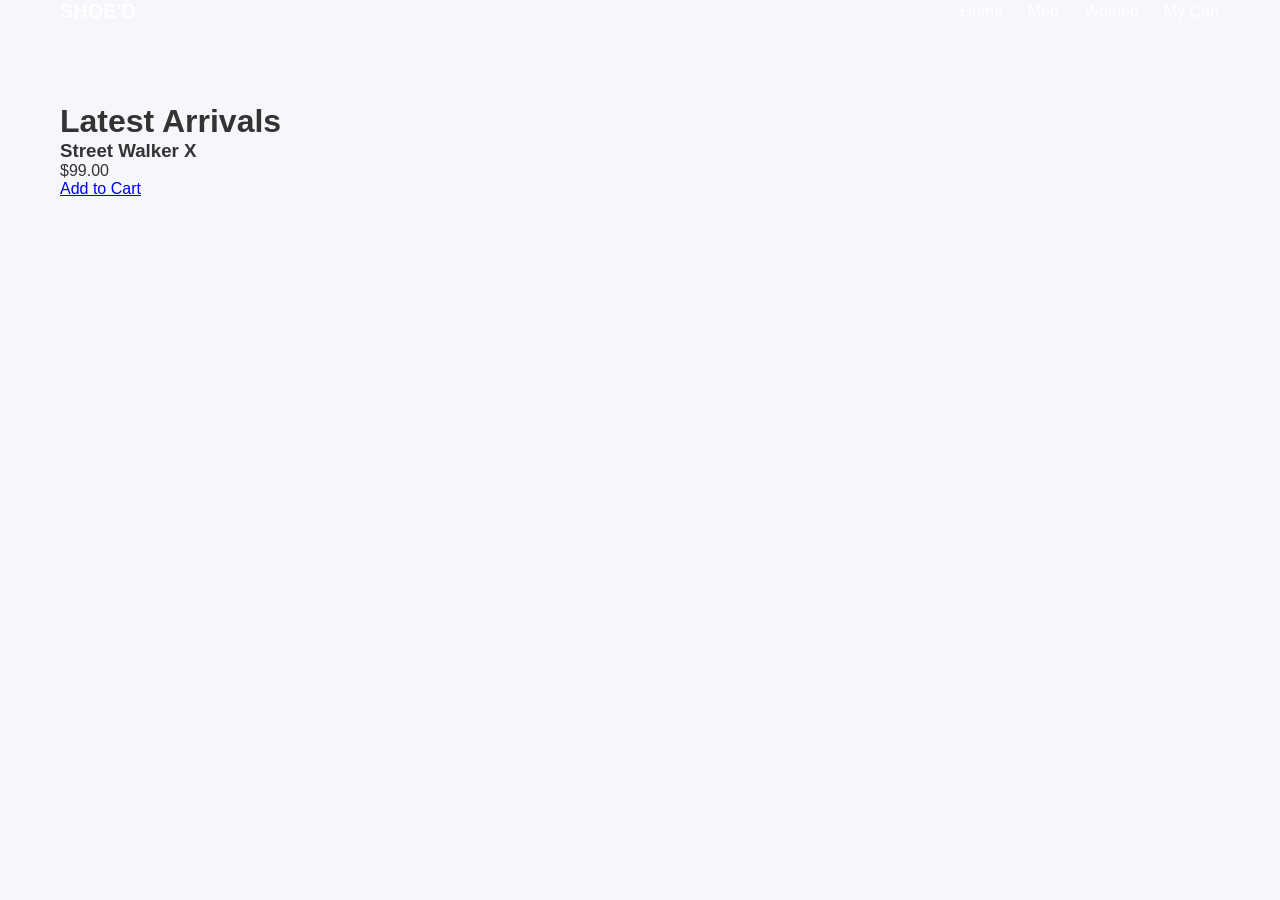
==== index.html @ 393f8098 "Update index.html" ====
<!DOCTYPE html>
<html lang="en">
<head>
    <link rel="stylesheet" href="style.css">
    <title>ShoeStore | Home</title>
</head>
<body>
    <nav>
        <div class="logo">SHOE'D</div>
        <ul class="nav-links">
            <li><a href="index.html">Home</a></li>
            <li><a href="men.html">Men</a></li>
            <li><a href="women.html">Women</a></li>
            <li><a href="cart.html">My Cart</a></li>
        </ul>
    </nav>
    <div class="container">
        <h1>Latest Arrivals</h1>
        <div class="product-grid">
            <div class="card">
                <h3>Street Walker X</h3>
                <p>$99.00</p>
                <a href="cart.html" class="btn">Add to Cart</a>
            </div>
            </div>
    </div>
</body>
</html>
---- style.css ----
/* RESET */
* {
    margin: 0;
    padding: 0;
    box-sizing: border-box;
}

body {
    font-family: 'Segoe UI', sans-serif;
    background: #f5f7fb;
    color: #333;
}

/* HEADER */
header {
    background: linear-gradient(135deg, #1e3c72, #2a5298);
    padding: 15px 0;
    position: fixed;
    width: 100%;
    top: 0;
    z-index: 1000;
}

nav {
    display: flex;
    justify-content: space-between;
    align-items: center;
    max-width: 1200px;
    margin: auto;
    padding: 0 20px;
}

.logo {
    color: white;
    font-size: 20px;
    font-weight: bold;
}

.nav-links {
    display: flex;
    gap: 25px;
    list-style: none;
}

.nav-links a {
    color: white;
    text-decoration: none;
    transition: 0.3s;
}

.nav-links a:hover {
    color: #ffd700;
}

/* BUTTON */
.cta-button {
    background: #ffd700;
    color: #1e3c72;
    padding: 10px 20px;
    border-radius: 25px;
    text-decoration: none;
    font-weight: bold;
    transition: 0.3s;
}

.cta-button:hover {
    transform: scale(1.05);
}

/* HERO */
.hero {
    height: 100vh;
    display: flex;
    align-items: center;
    justify-content: center;
    text-align: center;
    background: linear-gradient(rgba(30,60,114,0.9), rgba(42,82,152,0.9)),
                url('https://images.unsplash.com/photo-1521790360280-cc88d0c7a6c0');
    background-size: cover;
    background-position: center;
    color: white;
    padding-top: 80px;
}

.hero h1 {
    font-size: 45px;
    margin-bottom: 15px;
}

.hero p {
    font-size: 18px;
    margin-bottom: 25px;
}

/* SECTION */
.container {
    max-width: 1200px;
    margin: auto;
    padding: 80px 20px;
}

h2 {
    text-align: center;
    margin-bottom: 40px;
    color: #1e3c72;
}

/* SERVICES */
.services-grid {
    display: grid;
    grid-template-columns: repeat(auto-fit, minmax(280px, 1fr));
    gap: 25px;
}

.service-card {
    background: white;
    padding: 25px;
    border-radius: 15px;
    text-align: center;
    box-shadow: 0 10px 25px rgba(0,0,0,0.08);
    transition: 0.3s;
    text-decoration: none;
    color: inherit;
    display: block;
    border-top: 4px solid #ffd700;
}

.service-card:hover {
    transform: translateY(-8px);
    box-shadow: 0 20px 35px rgba(0,0,0,0.15);
}

.service-icon {
    font-size: 35px;
    color: #2a5298;
    margin-bottom: 10px;
}

/* ABOUT */
.about-content {
    display: grid;
    grid-template-columns: 1fr 1fr;
    gap: 40px;
    align-items: center;
}

.about-content img {
    width: 100%;
    border-radius: 15px;
}

/* FORM */
.contact-form {
    max-width: 600px;
    margin: auto;
}

.form-group {
    margin-bottom: 15px;
}

input, textarea, select {
    width: 100%;
    padding: 12px;
    border-radius: 8px;
    border: 1px solid #ccc;
}

input:focus, textarea:focus {
    outline: none;
    border-color: #2a5298;
}

.submit-btn {
    width: 100%;
    padding: 12px;
    background: #2a5298;
    color: white;
    border: none;
    border-radius: 25px;
    cursor: pointer;
}

.submit-btn:hover {
    background: #1e3c72;
}

/* FOOTER */
footer {
    background: #111;
    color: white;
    text-align: center;
    padding: 20px;
}

.social-links a {
    margin: 0 10px;
    color: white;
    font-size: 18px;
}

.social-links a:hover {
    color: #ffd700;
}

/* RESPONSIVE */
@media(max-width:768px){
    .nav-links {
        display: none;
    }

    .hero h1 {
        font-size: 30px;
    }

    .about-content {
        grid-template-columns: 1fr;
    }
}
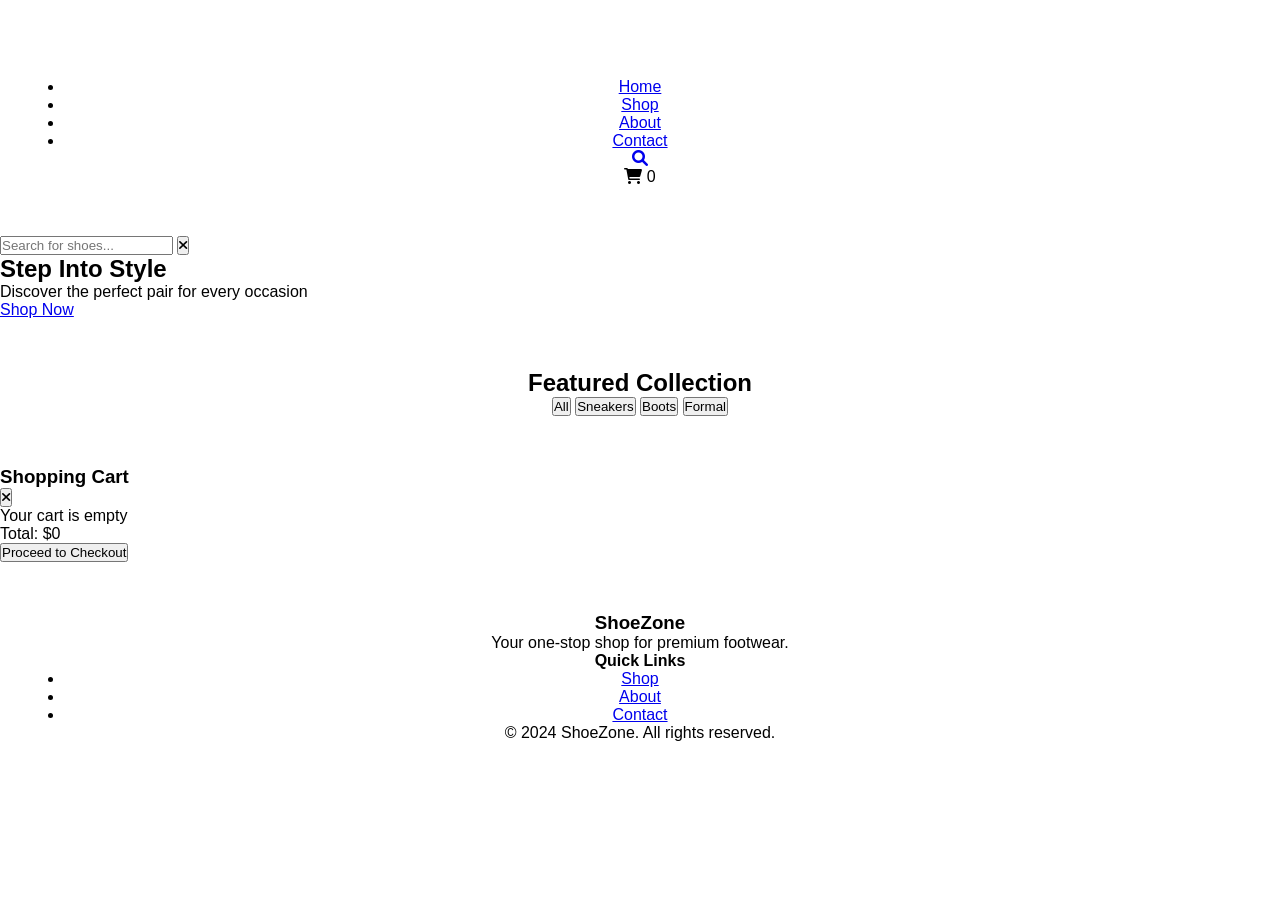
==== commit 40343ca2: "Update index.html" ====
--- a/index.html
+++ b/index.html
@@ -1,28 +1,118 @@
 <!DOCTYPE html>
 <html lang="en">
 <head>
+    <meta charset="UTF-8">
+    <meta name="viewport" content="width=device-width, initial-scale=1.0">
+    <title>ShoeZone - Premium Footwear Collection</title>
     <link rel="stylesheet" href="style.css">
-    <title>ShoeStore | Home</title>
+    <link href="https://cdnjs.cloudflare.com/ajax/libs/font-awesome/6.0.0/css/all.min.css" rel="stylesheet">
 </head>
 <body>
-    <nav>
-        <div class="logo">SHOE'D</div>
-        <ul class="nav-links">
-            <li><a href="index.html">Home</a></li>
-            <li><a href="men.html">Men</a></li>
-            <li><a href="women.html">Women</a></li>
-            <li><a href="cart.html">My Cart</a></li>
-        </ul>
-    </nav>
-    <div class="container">
-        <h1>Latest Arrivals</h1>
-        <div class="product-grid">
-            <div class="card">
-                <h3>Street Walker X</h3>
-                <p>$99.00</p>
-                <a href="cart.html" class="btn">Add to Cart</a>
+    <!-- Header -->
+    <header class="header">
+        <div class="container">
+            <div class="nav">
+                <a href="#" class="logo">
+                    <i class="fas fa-shoe-prints"></i> ShoeZone
+                </a>
+                <ul class="nav-menu">
+                    <li><a href="#home" class="nav-link">Home</a></li>
+                    <li><a href="#products" class="nav-link">Shop</a></li>
+                    <li><a href="#about" class="nav-link">About</a></li>
+                    <li><a href="#contact" class="nav-link">Contact</a></li>
+                </ul>
+                <div class="header-actions">
+                    <a href="#" class="search-btn" id="searchBtn">
+                        <i class="fas fa-search"></i>
+                    </a>
+                    <div class="cart-icon" id="cartIcon">
+                        <i class="fas fa-shopping-cart"></i>
+                        <span class="cart-count" id="cartCount">0</span>
+                    </div>
+                </div>
             </div>
+        </div>
+    </header>
+
+    <!-- Search Overlay -->
+    <div class="search-overlay" id="searchOverlay">
+        <div class="search-container">
+            <input type="text" id="searchInput" placeholder="Search for shoes...">
+            <button class="close-search" id="closeSearch">
+                <i class="fas fa-times"></i>
+            </button>
+        </div>
+    </div>
+
+    <!-- Hero Section -->
+    <section id="home" class="hero">
+        <div class="hero-content">
+            <h1>Step Into Style</h1>
+            <p>Discover the perfect pair for every occasion</p>
+            <a href="#products" class="cta-btn">Shop Now</a>
+        </div>
+    </section>
+
+    <!-- Products Section -->
+    <section id="products" class="products section">
+        <div class="container">
+            <h2 class="section-title">Featured Collection</h2>
+            <div class="filters">
+                <button class="filter-btn active" data-filter="all">All</button>
+                <button class="filter-btn" data-filter="sneakers">Sneakers</button>
+                <button class="filter-btn" data-filter="boots">Boots</button>
+                <button class="filter-btn" data-filter="formal">Formal</button>
             </div>
+            <div class="products-grid" id="productsGrid">
+                <!-- Products will be populated by JavaScript -->
+            </div>
+        </div>
+    </section>
+
+    <!-- Cart Modal -->
+    <div class="cart-modal" id="cartModal">
+        <div class="cart-container">
+            <div class="cart-header">
+                <h3>Shopping Cart</h3>
+                <button class="close-cart" id="closeCart">
+                    <i class="fas fa-times"></i>
+                </button>
+            </div>
+            <div class="cart-items" id="cartItems">
+                <p>Your cart is empty</p>
+            </div>
+            <div class="cart-footer">
+                <div class="cart-total">
+                    <span>Total: $<span id="cartTotal">0</span></span>
+                </div>
+                <button class="checkout-btn" id="checkoutBtn">Proceed to Checkout</button>
+            </div>
+        </div>
     </div>
+
+    <!-- Footer -->
+    <footer class="footer">
+        <div class="container">
+            <div class="footer-content">
+                <div class="footer-section">
+                    <h3>ShoeZone</h3>
+                    <p>Your one-stop shop for premium footwear.</p>
+                </div>
+                <div class="footer-section">
+                    <h4>Quick Links</h4>
+                    <ul>
+                        <li><a href="#products">Shop</a></li>
+                        <li><a href="#about">About</a></li>
+                        <li><a href="#contact">Contact</a></li>
+                    </ul>
+                </div>
+            </div>
+            <div class="footer-bottom">
+                <p>&copy; 2024 ShoeZone. All rights reserved.</p>
+            </div>
+        </div>
+    </footer>
+
+    <script src="script.js"></script>
 </body>
 </html>
--- a/style.css
+++ b/style.css
@@ -1,46 +1,25 @@
-/* RESET */
 * {
     margin: 0;
     padding: 0;
     box-sizing: border-box;
-}
-
-body {
     font-family: 'Segoe UI', sans-serif;
-    background: #f5f7fb;
-    color: #333;
-}
-
-/* HEADER */
-header {
-    background: linear-gradient(135deg, #1e3c72, #2a5298);
-    padding: 15px 0;
-    position: fixed;
-    width: 100%;
-    top: 0;
-    z-index: 1000;
 }
 
 nav {
+    background: #222;
+    padding: 1rem 5%;
     display: flex;
     justify-content: space-between;
     align-items: center;
-    max-width: 1200px;
-    margin: auto;
-    padding: 0 20px;
+    position: sticky;
+    top: 0;
 }
 
-.logo {
-    color: white;
-    font-size: 20px;
-    font-weight: bold;
-}
+.logo { color: white; font-size: 1.5rem; font-weight: bold; }
 
-.nav-links {
-    display: flex;
-    gap: 25px;
-    list-style: none;
-}
+.nav-links { list-style: none; display: flex; }
+
+.nav-links li { margin-left: 20px; }
 
 .nav-links a {
     color: white;
@@ -48,172 +27,29 @@
     transition: 0.3s;
 }
 
-.nav-links a:hover {
-    color: #ffd700;
+.nav-links a:hover { color: #ff4757; }
+
+.container { padding: 50px 5%; text-align: center; }
+
+.product-grid {
+    display: grid;
+    grid-template-columns: repeat(auto-fit, minmax(250px, 1fr));
+    gap: 20px;
+    margin-top: 30px;
 }
 
-/* BUTTON */
-.cta-button {
-    background: #ffd700;
-    color: #1e3c72;
-    padding: 10px 20px;
-    border-radius: 25px;
-    text-decoration: none;
-    font-weight: bold;
-    transition: 0.3s;
+.card {
+    border: 1px solid #ddd;
+    padding: 15px;
+    border-radius: 8px;
 }
 
-.cta-button:hover {
-    transform: scale(1.05);
+.btn {
+    display: inline-block;
+    background: #ff4757;
+    color: white;
+    padding: 10px 20px;
+    text-decoration: none;
+    margin-top: 10px;
+    border-radius: 5px;
 }
-
-/* HERO */
-.hero {
-    height: 100vh;
-    display: flex;
-    align-items: center;
-    justify-content: center;
-    text-align: center;
-    background: linear-gradient(rgba(30,60,114,0.9), rgba(42,82,152,0.9)),
-                url('https://images.unsplash.com/photo-1521790360280-cc88d0c7a6c0');
-    background-size: cover;
-    background-position: center;
-    color: white;
-    padding-top: 80px;
-}
-
-.hero h1 {
-    font-size: 45px;
-    margin-bottom: 15px;
-}
-
-.hero p {
-    font-size: 18px;
-    margin-bottom: 25px;
-}
-
-/* SECTION */
-.container {
-    max-width: 1200px;
-    margin: auto;
-    padding: 80px 20px;
-}
-
-h2 {
-    text-align: center;
-    margin-bottom: 40px;
-    color: #1e3c72;
-}
-
-/* SERVICES */
-.services-grid {
-    display: grid;
-    grid-template-columns: repeat(auto-fit, minmax(280px, 1fr));
-    gap: 25px;
-}
-
-.service-card {
-    background: white;
-    padding: 25px;
-    border-radius: 15px;
-    text-align: center;
-    box-shadow: 0 10px 25px rgba(0,0,0,0.08);
-    transition: 0.3s;
-    text-decoration: none;
-    color: inherit;
-    display: block;
-    border-top: 4px solid #ffd700;
-}
-
-.service-card:hover {
-    transform: translateY(-8px);
-    box-shadow: 0 20px 35px rgba(0,0,0,0.15);
-}
-
-.service-icon {
-    font-size: 35px;
-    color: #2a5298;
-    margin-bottom: 10px;
-}
-
-/* ABOUT */
-.about-content {
-    display: grid;
-    grid-template-columns: 1fr 1fr;
-    gap: 40px;
-    align-items: center;
-}
-
-.about-content img {
-    width: 100%;
-    border-radius: 15px;
-}
-
-/* FORM */
-.contact-form {
-    max-width: 600px;
-    margin: auto;
-}
-
-.form-group {
-    margin-bottom: 15px;
-}
-
-input, textarea, select {
-    width: 100%;
-    padding: 12px;
-    border-radius: 8px;
-    border: 1px solid #ccc;
-}
-
-input:focus, textarea:focus {
-    outline: none;
-    border-color: #2a5298;
-}
-
-.submit-btn {
-    width: 100%;
-    padding: 12px;
-    background: #2a5298;
-    color: white;
-    border: none;
-    border-radius: 25px;
-    cursor: pointer;
-}
-
-.submit-btn:hover {
-    background: #1e3c72;
-}
-
-/* FOOTER */
-footer {
-    background: #111;
-    color: white;
-    text-align: center;
-    padding: 20px;
-}
-
-.social-links a {
-    margin: 0 10px;
-    color: white;
-    font-size: 18px;
-}
-
-.social-links a:hover {
-    color: #ffd700;
-}
-
-/* RESPONSIVE */
-@media(max-width:768px){
-    .nav-links {
-        display: none;
-    }
-
-    .hero h1 {
-        font-size: 30px;
-    }
-
-    .about-content {
-        grid-template-columns: 1fr;
-    }
-}
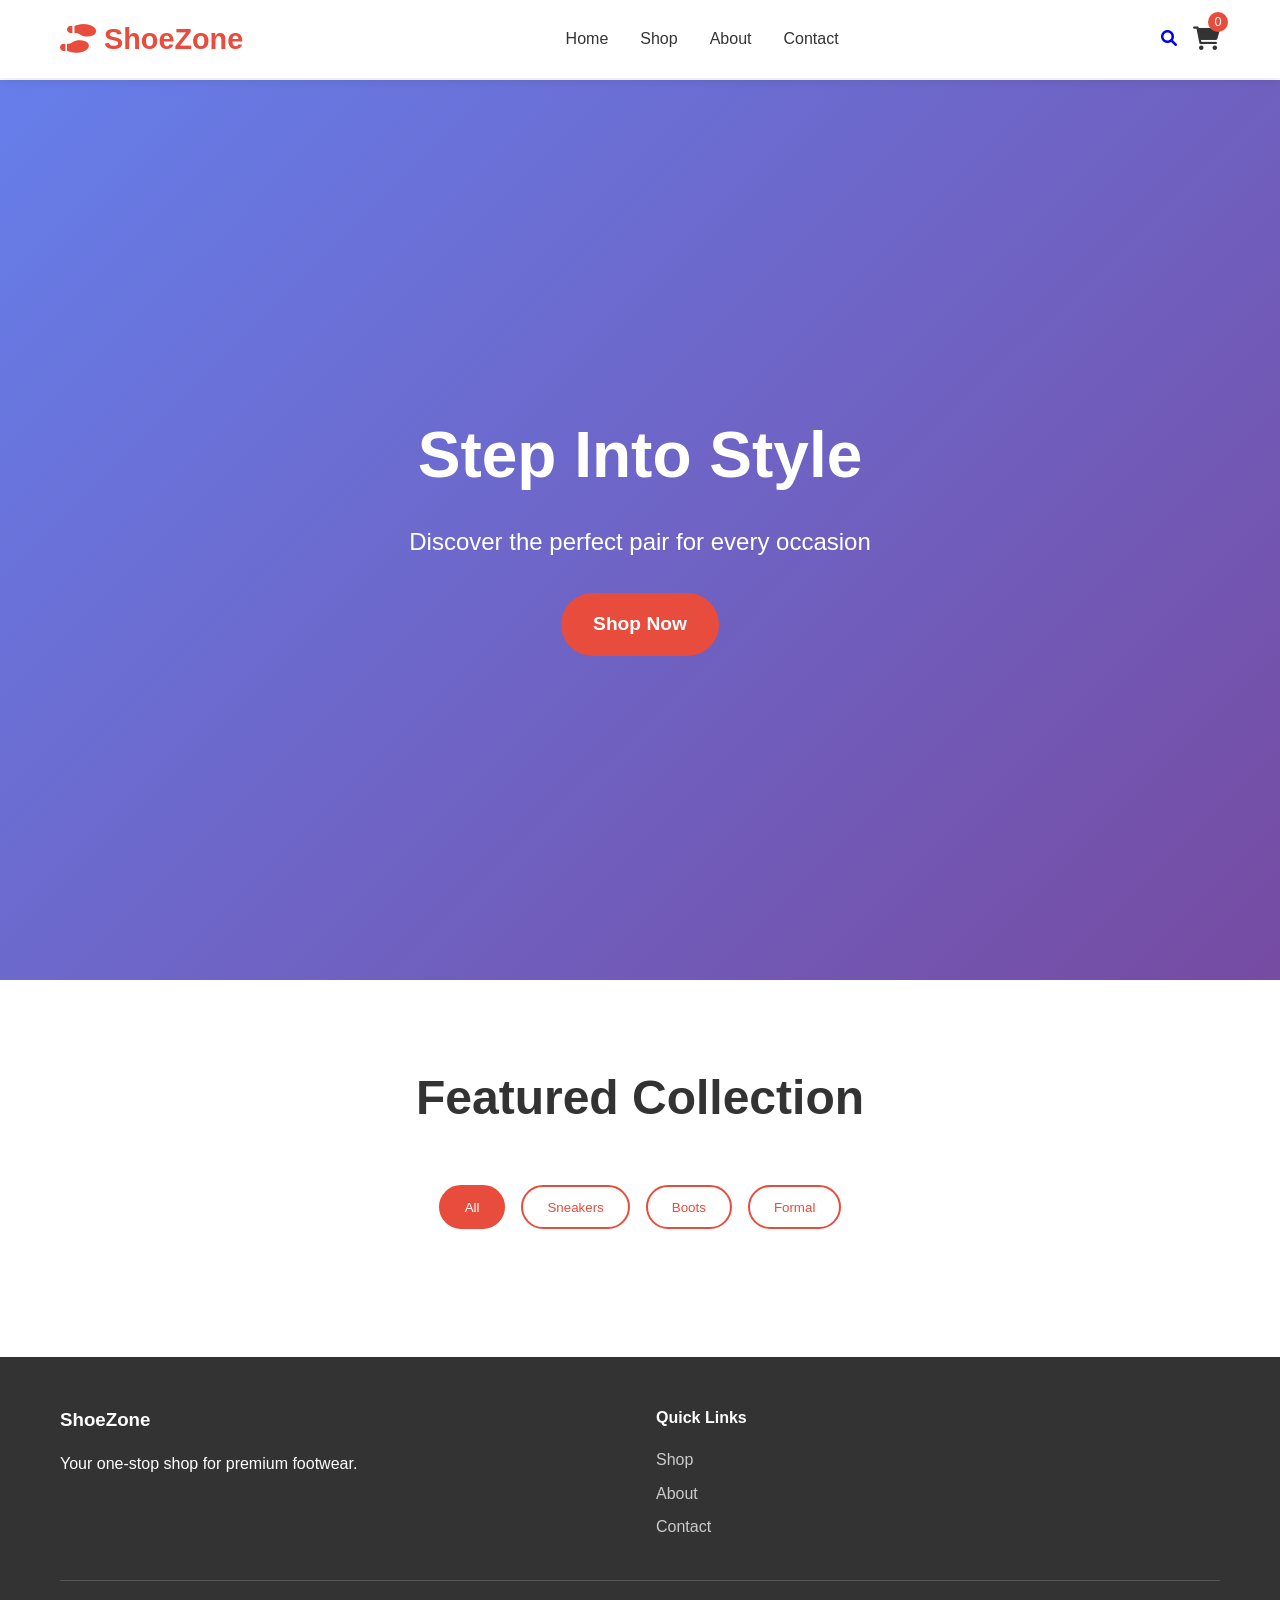
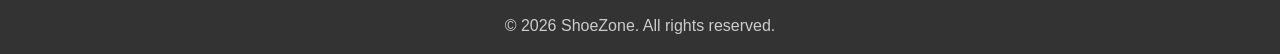
==== commit 49751d4a: "Update index.html" ====
--- a/index.html
+++ b/index.html
@@ -108,7 +108,7 @@
                 </div>
             </div>
             <div class="footer-bottom">
-                <p>&copy; 2024 ShoeZone. All rights reserved.</p>
+                <p>&copy; 2026 ShoeZone. All rights reserved.</p>
             </div>
         </div>
     </footer>
--- a/style.css
+++ b/style.css
@@ -2,54 +2,456 @@
     margin: 0;
     padding: 0;
     box-sizing: border-box;
-    font-family: 'Segoe UI', sans-serif;
-}
-
-nav {
-    background: #222;
-    padding: 1rem 5%;
+}
+
+body {
+    font-family: 'Arial', sans-serif;
+    line-height: 1.6;
+    color: #333;
+}
+
+.container {
+    max-width: 1200px;
+    margin: 0 auto;
+    padding: 0 20px;
+}
+
+/* Header */
+.header {
+    background: #fff;
+    box-shadow: 0 2px 10px rgba(0,0,0,0.1);
+    position: fixed;
+    top: 0;
+    width: 100%;
+    z-index: 1000;
+}
+
+.nav {
     display: flex;
     justify-content: space-between;
     align-items: center;
-    position: sticky;
+    padding: 1rem 0;
+}
+
+.logo {
+    font-size: 1.8rem;
+    font-weight: bold;
+    color: #e74c3c;
+    text-decoration: none;
+}
+
+.nav-menu {
+    display: flex;
+    list-style: none;
+    gap: 2rem;
+}
+
+.nav-link {
+    text-decoration: none;
+    color: #333;
+    font-weight: 500;
+    transition: color 0.3s;
+}
+
+.nav-link:hover {
+    color: #e74c3c;
+}
+
+.header-actions {
+    display: flex;
+    gap: 1rem;
+    align-items: center;
+}
+
+.cart-icon {
+    position: relative;
+    font-size: 1.5rem;
+    cursor: pointer;
+    color: #333;
+}
+
+.cart-count {
+    position: absolute;
+    top: -8px;
+    right: -8px;
+    background: #e74c3c;
+    color: white;
+    border-radius: 50%;
+    width: 20px;
+    height: 20px;
+    display: flex;
+    align-items: center;
+    justify-content: center;
+    font-size: 0.8rem;
+}
+
+/* Search Overlay */
+.search-overlay {
+    position: fixed;
     top: 0;
-}
-
-.logo { color: white; font-size: 1.5rem; font-weight: bold; }
-
-.nav-links { list-style: none; display: flex; }
-
-.nav-links li { margin-left: 20px; }
-
-.nav-links a {
-    color: white;
+    left: 0;
+    width: 100%;
+    height: 100%;
+    background: rgba(0,0,0,0.8);
+    display: none;
+    z-index: 2000;
+    align-items: center;
+    justify-content: center;
+}
+
+.search-container {
+    position: relative;
+    width: 90%;
+    max-width: 500px;
+}
+
+#searchInput {
+    width: 100%;
+    padding: 1rem 3rem 1rem 1rem;
+    font-size: 1.2rem;
+    border: none;
+    border-radius: 50px;
+    outline: none;
+}
+
+.close-search {
+    position: absolute;
+    right: 10px;
+    top: 50%;
+    transform: translateY(-50%);
+    background: none;
+    border: none;
+    font-size: 1.5rem;
+    color: white;
+    cursor: pointer;
+}
+
+/* Hero Section */
+.hero {
+    height: 100vh;
+    background: linear-gradient(135deg, #667eea 0%, #764ba2 100%);
+    display: flex;
+    align-items: center;
+    justify-content: center;
+    text-align: center;
+    color: white;
+    margin-top: 80px;
+}
+
+.hero-content h1 {
+    font-size: 4rem;
+    margin-bottom: 1rem;
+    animation: fadeInUp 1s ease;
+}
+
+.hero-content p {
+    font-size: 1.5rem;
+    margin-bottom: 2rem;
+    animation: fadeInUp 1s ease 0.2s both;
+}
+
+.cta-btn {
+    display: inline-block;
+    background: #e74c3c;
+    color: white;
+    padding: 1rem 2rem;
     text-decoration: none;
-    transition: 0.3s;
-}
-
-.nav-links a:hover { color: #ff4757; }
-
-.container { padding: 50px 5%; text-align: center; }
-
-.product-grid {
+    border-radius: 50px;
+    font-size: 1.2rem;
+    font-weight: bold;
+    transition: transform 0.3s, box-shadow 0.3s;
+    animation: fadeInUp 1s ease 0.4s both;
+}
+
+.cta-btn:hover {
+    transform: translateY(-3px);
+    box-shadow: 0 10px 30px rgba(231,76,60,0.4);
+}
+
+/* Products Section */
+.section {
+    padding: 5rem 0;
+}
+
+.section-title {
+    text-align: center;
+    font-size: 3rem;
+    margin-bottom: 3rem;
+    color: #333;
+}
+
+.filters {
+    display: flex;
+    justify-content: center;
+    gap: 1rem;
+    margin-bottom: 3rem;
+    flex-wrap: wrap;
+}
+
+.filter-btn {
+    padding: 0.8rem 1.5rem;
+    border: 2px solid #e74c3c;
+    background: transparent;
+    color: #e74c3c;
+    border-radius: 50px;
+    cursor: pointer;
+    font-weight: 500;
+    transition: all 0.3s;
+}
+
+.filter-btn.active,
+.filter-btn:hover {
+    background: #e74c3c;
+    color: white;
+}
+
+.products-grid {
+    display: grid;
+    grid-template-columns: repeat(auto-fit, minmax(300px, 1fr));
+    gap: 2rem;
+}
+
+.product-card {
+    background: white;
+    border-radius: 20px;
+    overflow: hidden;
+    box-shadow: 0 10px 30px rgba(0,0,0,0.1);
+    transition: transform 0.3s, box-shadow 0.3s;
+    cursor: pointer;
+}
+
+.product-card:hover {
+    transform: translateY(-10px);
+    box-shadow: 0 20px 40px rgba(0,0,0,0.2);
+}
+
+.product-image {
+    height: 250px;
+    overflow: hidden;
+    position: relative;
+}
+
+.product-image img {
+    width: 100%;
+    height: 100%;
+    object-fit: cover;
+    transition: transform 0.3s;
+}
+
+.product-card:hover .product-image img {
+    transform: scale(1.1);
+}
+
+.product-info {
+    padding: 1.5rem;
+}
+
+.product-category {
+    color: #e74c3c;
+    text-transform: uppercase;
+    font-size: 0.8rem;
+    font-weight: bold;
+    letter-spacing: 1px;
+}
+
+.product-name {
+    font-size: 1.5rem;
+    margin: 0.5rem 0;
+    color: #333;
+}
+
+.product-price {
+    font-size: 1.8rem;
+    font-weight: bold;
+    color: #e74c3c;
+}
+
+.add-to-cart {
+    width: 100%;
+    padding: 1rem;
+    background: #e74c3c;
+    color: white;
+    border: none;
+    border-radius: 10px;
+    font-size: 1rem;
+    font-weight: bold;
+    cursor: pointer;
+    margin-top: 1rem;
+    transition: background 0.3s;
+}
+
+.add-to-cart:hover {
+    background: #c0392b;
+}
+
+/* Cart Modal */
+.cart-modal {
+    position: fixed;
+    top: 0;
+    left: 0;
+    width: 100%;
+    height: 100%;
+    background: rgba(0,0,0,0.8);
+    display: none;
+    z-index: 3000;
+    align-items: center;
+    justify-content: center;
+}
+
+.cart-container {
+    background: white;
+    width: 90%;
+    max-width: 600px;
+    max-height: 80vh;
+    border-radius: 20px;
+    overflow: hidden;
+}
+
+.cart-header {
+    display: flex;
+    justify-content: space-between;
+    align-items: center;
+    padding: 1.5rem;
+    border-bottom: 1px solid #eee;
+}
+
+.close-cart {
+    background: none;
+    border: none;
+    font-size: 1.5rem;
+    cursor: pointer;
+}
+
+.cart-items {
+    padding: 1.5rem;
+    max-height: 400px;
+    overflow-y: auto;
+}
+
+.cart-item {
+    display: flex;
+    gap: 1rem;
+    padding: 1rem 0;
+    border-bottom: 1px solid #eee;
+}
+
+.cart-item img {
+    width: 80px;
+    height: 80px;
+    object-fit: cover;
+    border-radius: 10px;
+}
+
+.cart-item-info h4 {
+    margin-bottom: 0.5rem;
+}
+
+.cart-item-info p {
+    color: #666;
+    margin-bottom: 0.5rem;
+}
+
+.remove-item {
+    background: #e74c3c;
+    color: white;
+    border: none;
+    padding: 0.3rem 0.8rem;
+    border-radius: 5px;
+    cursor: pointer;
+    font-size: 0.8rem;
+}
+
+.cart-footer {
+    padding: 1.5rem;
+    border-top: 1px solid #eee;
+}
+
+.cart-total {
+    font-size: 1.5rem;
+    font-weight: bold;
+    margin-bottom: 1rem;
+    text-align: right;
+}
+
+.checkout-btn {
+    width: 100%;
+    padding: 1rem;
+    background: #27ae60;
+    color: white;
+    border: none;
+    border-radius: 10px;
+    font-size: 1.1rem;
+    font-weight: bold;
+    cursor: pointer;
+}
+
+/* Footer */
+.footer {
+    background: #333;
+    color: white;
+    padding: 3rem 0 1rem;
+}
+
+.footer-content {
     display: grid;
     grid-template-columns: repeat(auto-fit, minmax(250px, 1fr));
-    gap: 20px;
-    margin-top: 30px;
-}
-
-.card {
-    border: 1px solid #ddd;
-    padding: 15px;
-    border-radius: 8px;
-}
-
-.btn {
-    display: inline-block;
-    background: #ff4757;
-    color: white;
-    padding: 10px 20px;
+    gap: 2rem;
+    margin-bottom: 2rem;
+}
+
+.footer-section h3,
+.footer-section h4 {
+    margin-bottom: 1rem;
+}
+
+.footer-section ul {
+    list-style: none;
+}
+
+.footer-section ul li {
+    margin-bottom: 0.5rem;
+}
+
+.footer-section a {
+    color: #ccc;
     text-decoration: none;
-    margin-top: 10px;
-    border-radius: 5px;
-}
+    transition: color 0.3s;
+}
+
+.footer-section a:hover {
+    color: #e74c3c;
+}
+
+.footer-bottom {
+    text-align: center;
+    padding-top: 2rem;
+    border-top: 1px solid #555;
+    color: #ccc;
+}
+
+/* Animations */
+@keyframes fadeInUp {
+    from {
+        opacity: 0;
+        transform: translateY(30px);
+    }
+    to {
+        opacity: 1;
+        transform: translateY(0);
+    }
+}
+
+/* Responsive */
+@media (max-width: 768px) {
+    .nav-menu {
+        display: none;
+    }
+    
+    .hero-content h1 {
+        font-size: 2.5rem;
+    }
+    
+    .section-title {
+        font-size: 2rem;
+    }
+}
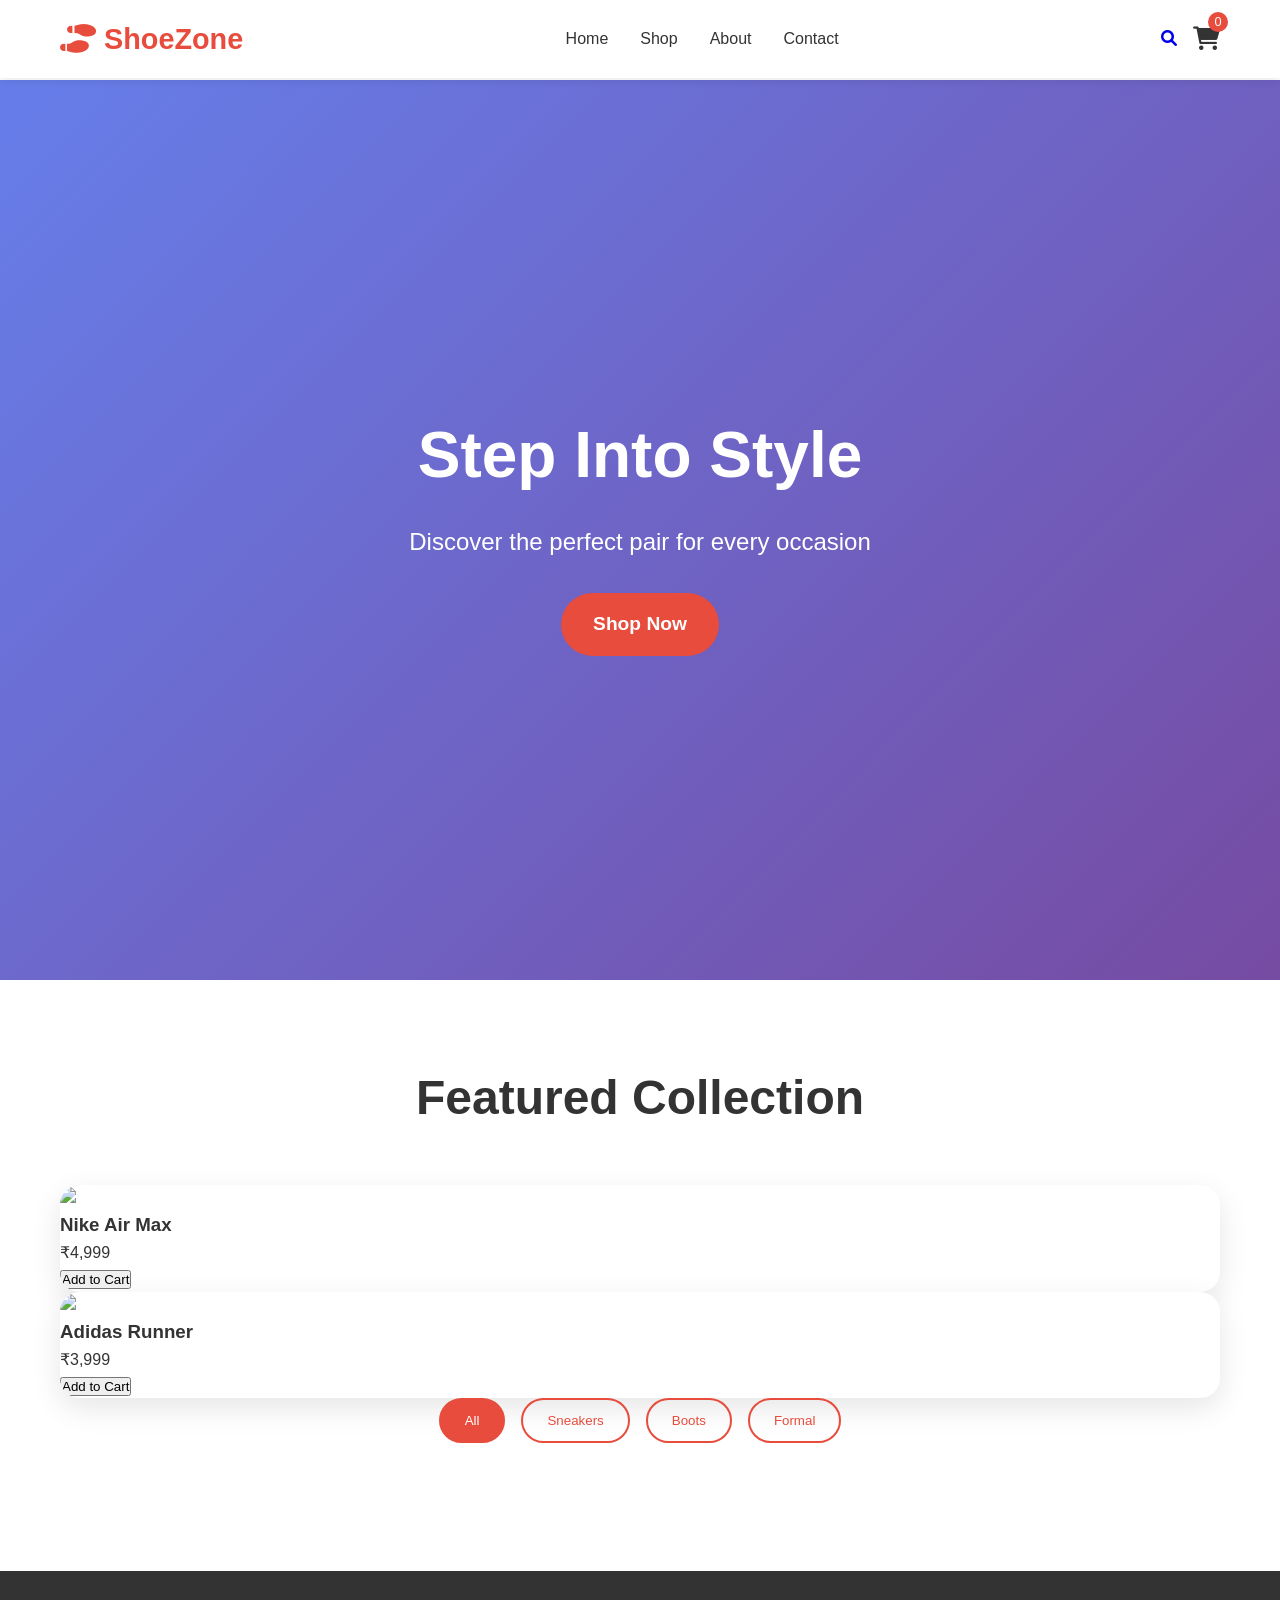
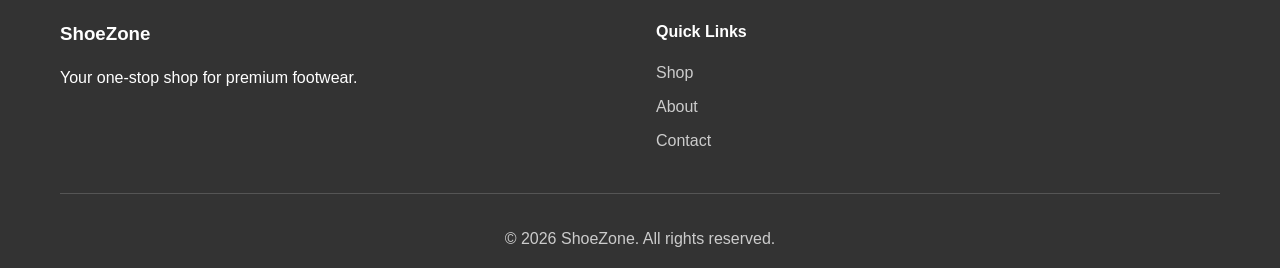
==== commit dc9f1626: "Update index.html" ====
--- a/index.html
+++ b/index.html
@@ -57,6 +57,23 @@
     <section id="products" class="products section">
         <div class="container">
             <h2 class="section-title">Featured Collection</h2>
+            <div class="product-grid">
+
+<div class="product-card">
+<img src="shoe1.jpg" width="200">
+<h3>Nike Air Max</h3>
+<p>₹4,999</p>
+<button>Add to Cart</button>
+</div>
+
+<div class="product-card">
+<img src="shoe2.jpg" width="200">
+<h3>Adidas Runner</h3>
+<p>₹3,999</p>
+<button>Add to Cart</button>
+</div>
+
+</div>
             <div class="filters">
                 <button class="filter-btn active" data-filter="all">All</button>
                 <button class="filter-btn" data-filter="sneakers">Sneakers</button>
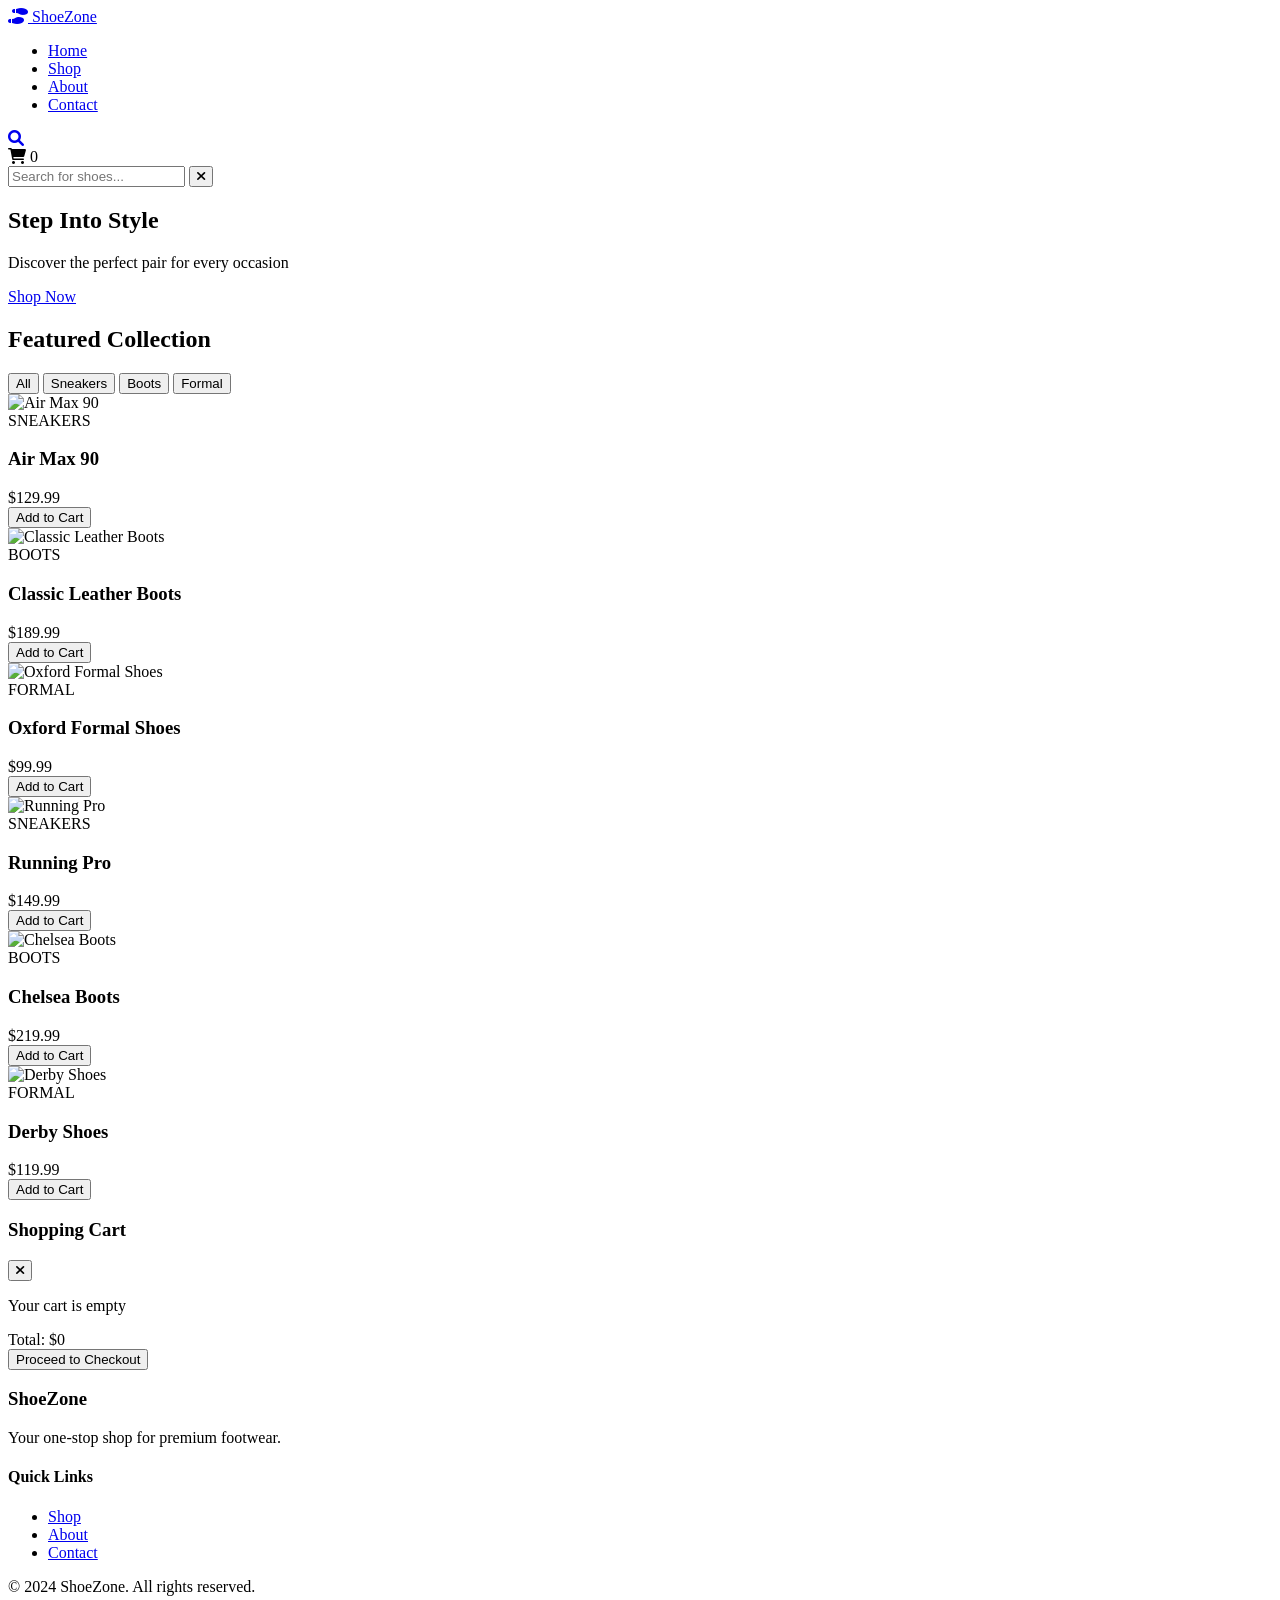
==== commit 3f66221a: "Add files via upload" ====
--- a/index.html
+++ b/index.html
@@ -1,135 +1,118 @@
-<!DOCTYPE html>
-<html lang="en">
-<head>
-    <meta charset="UTF-8">
-    <meta name="viewport" content="width=device-width, initial-scale=1.0">
-    <title>ShoeZone - Premium Footwear Collection</title>
-    <link rel="stylesheet" href="style.css">
-    <link href="https://cdnjs.cloudflare.com/ajax/libs/font-awesome/6.0.0/css/all.min.css" rel="stylesheet">
-</head>
-<body>
-    <!-- Header -->
-    <header class="header">
-        <div class="container">
-            <div class="nav">
-                <a href="#" class="logo">
-                    <i class="fas fa-shoe-prints"></i> ShoeZone
-                </a>
-                <ul class="nav-menu">
-                    <li><a href="#home" class="nav-link">Home</a></li>
-                    <li><a href="#products" class="nav-link">Shop</a></li>
-                    <li><a href="#about" class="nav-link">About</a></li>
-                    <li><a href="#contact" class="nav-link">Contact</a></li>
-                </ul>
-                <div class="header-actions">
-                    <a href="#" class="search-btn" id="searchBtn">
-                        <i class="fas fa-search"></i>
-                    </a>
-                    <div class="cart-icon" id="cartIcon">
-                        <i class="fas fa-shopping-cart"></i>
-                        <span class="cart-count" id="cartCount">0</span>
-                    </div>
-                </div>
-            </div>
-        </div>
-    </header>
-
-    <!-- Search Overlay -->
-    <div class="search-overlay" id="searchOverlay">
-        <div class="search-container">
-            <input type="text" id="searchInput" placeholder="Search for shoes...">
-            <button class="close-search" id="closeSearch">
-                <i class="fas fa-times"></i>
-            </button>
-        </div>
-    </div>
-
-    <!-- Hero Section -->
-    <section id="home" class="hero">
-        <div class="hero-content">
-            <h1>Step Into Style</h1>
-            <p>Discover the perfect pair for every occasion</p>
-            <a href="#products" class="cta-btn">Shop Now</a>
-        </div>
-    </section>
-
-    <!-- Products Section -->
-    <section id="products" class="products section">
-        <div class="container">
-            <h2 class="section-title">Featured Collection</h2>
-            <div class="product-grid">
-
-<div class="product-card">
-<img src="shoe1.jpg" width="200">
-<h3>Nike Air Max</h3>
-<p>₹4,999</p>
-<button>Add to Cart</button>
-</div>
-
-<div class="product-card">
-<img src="shoe2.jpg" width="200">
-<h3>Adidas Runner</h3>
-<p>₹3,999</p>
-<button>Add to Cart</button>
-</div>
-
-</div>
-            <div class="filters">
-                <button class="filter-btn active" data-filter="all">All</button>
-                <button class="filter-btn" data-filter="sneakers">Sneakers</button>
-                <button class="filter-btn" data-filter="boots">Boots</button>
-                <button class="filter-btn" data-filter="formal">Formal</button>
-            </div>
-            <div class="products-grid" id="productsGrid">
-                <!-- Products will be populated by JavaScript -->
-            </div>
-        </div>
-    </section>
-
-    <!-- Cart Modal -->
-    <div class="cart-modal" id="cartModal">
-        <div class="cart-container">
-            <div class="cart-header">
-                <h3>Shopping Cart</h3>
-                <button class="close-cart" id="closeCart">
-                    <i class="fas fa-times"></i>
-                </button>
-            </div>
-            <div class="cart-items" id="cartItems">
-                <p>Your cart is empty</p>
-            </div>
-            <div class="cart-footer">
-                <div class="cart-total">
-                    <span>Total: $<span id="cartTotal">0</span></span>
-                </div>
-                <button class="checkout-btn" id="checkoutBtn">Proceed to Checkout</button>
-            </div>
-        </div>
-    </div>
-
-    <!-- Footer -->
-    <footer class="footer">
-        <div class="container">
-            <div class="footer-content">
-                <div class="footer-section">
-                    <h3>ShoeZone</h3>
-                    <p>Your one-stop shop for premium footwear.</p>
-                </div>
-                <div class="footer-section">
-                    <h4>Quick Links</h4>
-                    <ul>
-                        <li><a href="#products">Shop</a></li>
-                        <li><a href="#about">About</a></li>
-                        <li><a href="#contact">Contact</a></li>
-                    </ul>
-                </div>
-            </div>
-            <div class="footer-bottom">
-                <p>&copy; 2026 ShoeZone. All rights reserved.</p>
-            </div>
-        </div>
-    </footer>
-
-    <script src="script.js"></script>
-</body>
-</html>
+<!DOCTYPE html>
+<html lang="en">
+<head>
+    <meta charset="UTF-8">
+    <meta name="viewport" content="width=device-width, initial-scale=1.0">
+    <title>ShoeZone - Premium Footwear Collection</title>
+    <link rel="stylesheet" href="style.css">
+    <link href="https://cdnjs.cloudflare.com/ajax/libs/font-awesome/6.0.0/css/all.min.css" rel="stylesheet">
+</head>
+<body>
+    <!-- Header -->
+    <header class="header">
+        <div class="container">
+            <div class="nav">
+                <a href="#" class="logo">
+                    <i class="fas fa-shoe-prints"></i> ShoeZone
+                </a>
+                <ul class="nav-menu">
+                    <li><a href="#home" class="nav-link">Home</a></li>
+                    <li><a href="#products" class="nav-link">Shop</a></li>
+                    <li><a href="#about" class="nav-link">About</a></li>
+                    <li><a href="#contact" class="nav-link">Contact</a></li>
+                </ul>
+                <div class="header-actions">
+                    <a href="#" class="search-btn" id="searchBtn">
+                        <i class="fas fa-search"></i>
+                    </a>
+                    <div class="cart-icon" id="cartIcon">
+                        <i class="fas fa-shopping-cart"></i>
+                        <span class="cart-count" id="cartCount">0</span>
+                    </div>
+                </div>
+            </div>
+        </div>
+    </header>
+
+    <!-- Search Overlay -->
+    <div class="search-overlay" id="searchOverlay">
+        <div class="search-container">
+            <input type="text" id="searchInput" placeholder="Search for shoes...">
+            <button class="close-search" id="closeSearch">
+                <i class="fas fa-times"></i>
+            </button>
+        </div>
+    </div>
+
+    <!-- Hero Section -->
+    <section id="home" class="hero">
+        <div class="hero-content">
+            <h1>Step Into Style</h1>
+            <p>Discover the perfect pair for every occasion</p>
+            <a href="#products" class="cta-btn">Shop Now</a>
+        </div>
+    </section>
+
+    <!-- Products Section -->
+    <section id="products" class="products section">
+        <div class="container">
+            <h2 class="section-title">Featured Collection</h2>
+            <div class="filters">
+                <button class="filter-btn active" data-filter="all">All</button>
+                <button class="filter-btn" data-filter="sneakers">Sneakers</button>
+                <button class="filter-btn" data-filter="boots">Boots</button>
+                <button class="filter-btn" data-filter="formal">Formal</button>
+            </div>
+            <div class="products-grid" id="productsGrid">
+                <!-- Products will be populated by JavaScript -->
+            </div>
+        </div>
+    </section>
+
+    <!-- Cart Modal -->
+    <div class="cart-modal" id="cartModal">
+        <div class="cart-container">
+            <div class="cart-header">
+                <h3>Shopping Cart</h3>
+                <button class="close-cart" id="closeCart">
+                    <i class="fas fa-times"></i>
+                </button>
+            </div>
+            <div class="cart-items" id="cartItems">
+                <p>Your cart is empty</p>
+            </div>
+            <div class="cart-footer">
+                <div class="cart-total">
+                    <span>Total: $<span id="cartTotal">0</span></span>
+                </div>
+                <button class="checkout-btn" id="checkoutBtn">Proceed to Checkout</button>
+            </div>
+        </div>
+    </div>
+
+    <!-- Footer -->
+    <footer class="footer">
+        <div class="container">
+            <div class="footer-content">
+                <div class="footer-section">
+                    <h3>ShoeZone</h3>
+                    <p>Your one-stop shop for premium footwear.</p>
+                </div>
+                <div class="footer-section">
+                    <h4>Quick Links</h4>
+                    <ul>
+                        <li><a href="#products">Shop</a></li>
+                        <li><a href="#about">About</a></li>
+                        <li><a href="#contact">Contact</a></li>
+                    </ul>
+                </div>
+            </div>
+            <div class="footer-bottom">
+                <p>&copy; 2024 ShoeZone. All rights reserved.</p>
+            </div>
+        </div>
+    </footer>
+
+    <script src="script.js"></script>
+</body>
+</html>
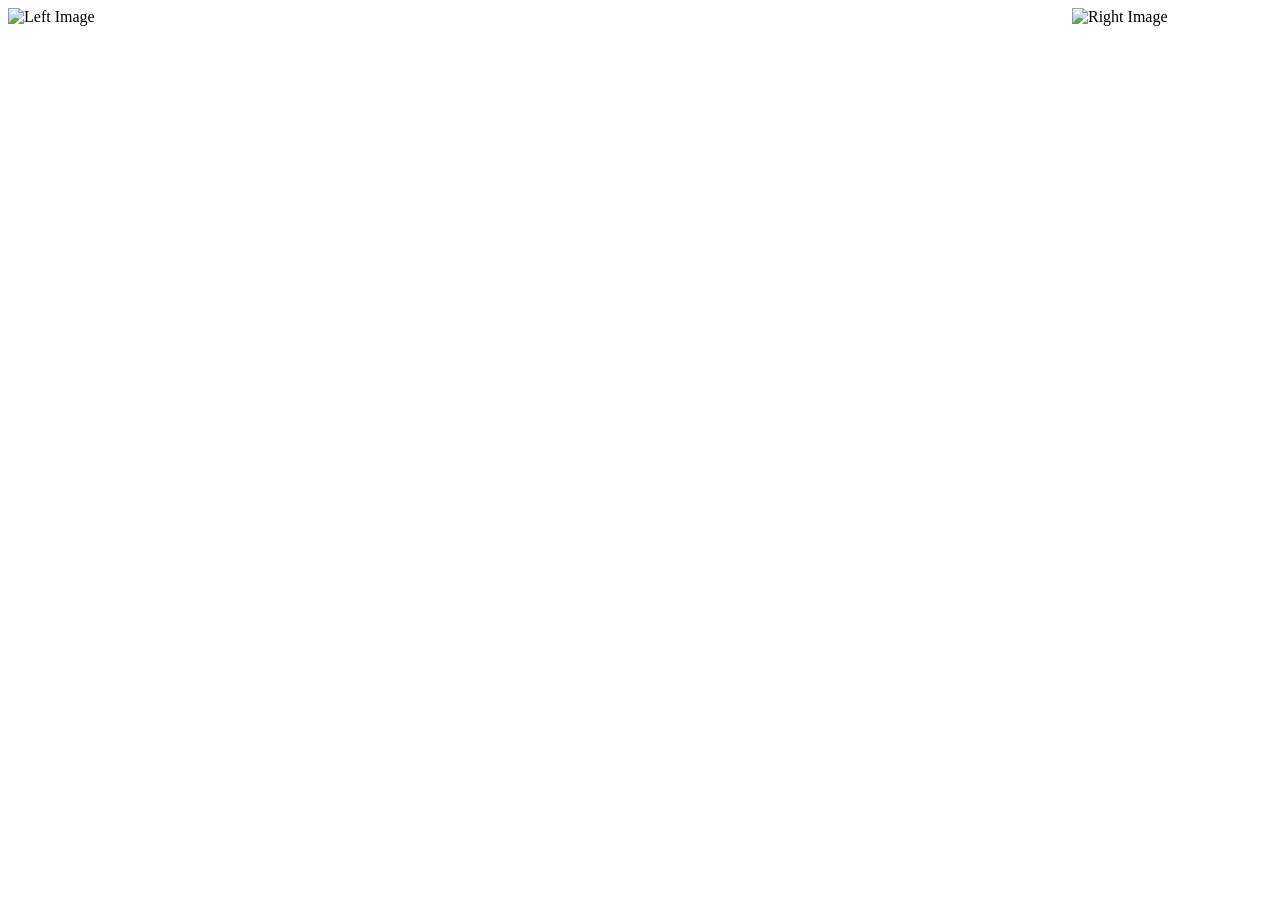
==== commit dfbe6ed5: "Create index.html" ====
--- a/index.html
+++ b/index.html
@@ -1,118 +1,27 @@
-<!DOCTYPE html>
-<html lang="en">
-<head>
-    <meta charset="UTF-8">
-    <meta name="viewport" content="width=device-width, initial-scale=1.0">
-    <title>ShoeZone - Premium Footwear Collection</title>
-    <link rel="stylesheet" href="style.css">
-    <link href="https://cdnjs.cloudflare.com/ajax/libs/font-awesome/6.0.0/css/all.min.css" rel="stylesheet">
-</head>
-<body>
-    <!-- Header -->
-    <header class="header">
-        <div class="container">
-            <div class="nav">
-                <a href="#" class="logo">
-                    <i class="fas fa-shoe-prints"></i> ShoeZone
-                </a>
-                <ul class="nav-menu">
-                    <li><a href="#home" class="nav-link">Home</a></li>
-                    <li><a href="#products" class="nav-link">Shop</a></li>
-                    <li><a href="#about" class="nav-link">About</a></li>
-                    <li><a href="#contact" class="nav-link">Contact</a></li>
-                </ul>
-                <div class="header-actions">
-                    <a href="#" class="search-btn" id="searchBtn">
-                        <i class="fas fa-search"></i>
-                    </a>
-                    <div class="cart-icon" id="cartIcon">
-                        <i class="fas fa-shopping-cart"></i>
-                        <span class="cart-count" id="cartCount">0</span>
-                    </div>
-                </div>
-            </div>
-        </div>
-    </header>
-
-    <!-- Search Overlay -->
-    <div class="search-overlay" id="searchOverlay">
-        <div class="search-container">
-            <input type="text" id="searchInput" placeholder="Search for shoes...">
-            <button class="close-search" id="closeSearch">
-                <i class="fas fa-times"></i>
-            </button>
-        </div>
-    </div>
-
-    <!-- Hero Section -->
-    <section id="home" class="hero">
-        <div class="hero-content">
-            <h1>Step Into Style</h1>
-            <p>Discover the perfect pair for every occasion</p>
-            <a href="#products" class="cta-btn">Shop Now</a>
-        </div>
-    </section>
-
-    <!-- Products Section -->
-    <section id="products" class="products section">
-        <div class="container">
-            <h2 class="section-title">Featured Collection</h2>
-            <div class="filters">
-                <button class="filter-btn active" data-filter="all">All</button>
-                <button class="filter-btn" data-filter="sneakers">Sneakers</button>
-                <button class="filter-btn" data-filter="boots">Boots</button>
-                <button class="filter-btn" data-filter="formal">Formal</button>
-            </div>
-            <div class="products-grid" id="productsGrid">
-                <!-- Products will be populated by JavaScript -->
-            </div>
-        </div>
-    </section>
-
-    <!-- Cart Modal -->
-    <div class="cart-modal" id="cartModal">
-        <div class="cart-container">
-            <div class="cart-header">
-                <h3>Shopping Cart</h3>
-                <button class="close-cart" id="closeCart">
-                    <i class="fas fa-times"></i>
-                </button>
-            </div>
-            <div class="cart-items" id="cartItems">
-                <p>Your cart is empty</p>
-            </div>
-            <div class="cart-footer">
-                <div class="cart-total">
-                    <span>Total: $<span id="cartTotal">0</span></span>
-                </div>
-                <button class="checkout-btn" id="checkoutBtn">Proceed to Checkout</button>
-            </div>
-        </div>
-    </div>
-
-    <!-- Footer -->
-    <footer class="footer">
-        <div class="container">
-            <div class="footer-content">
-                <div class="footer-section">
-                    <h3>ShoeZone</h3>
-                    <p>Your one-stop shop for premium footwear.</p>
-                </div>
-                <div class="footer-section">
-                    <h4>Quick Links</h4>
-                    <ul>
-                        <li><a href="#products">Shop</a></li>
-                        <li><a href="#about">About</a></li>
-                        <li><a href="#contact">Contact</a></li>
-                    </ul>
-                </div>
-            </div>
-            <div class="footer-bottom">
-                <p>&copy; 2024 ShoeZone. All rights reserved.</p>
-            </div>
-        </div>
-    </footer>
-
-    <script src="script.js"></script>
-</body>
-</html>+<!DOCTYPE html>
+<html>
+<head>
+<style>
+.container{
+    display: flex;
+    justify-content: space-between;
+    align-items: center;
+}
+
+.container img{
+    width: 200px;
+    height: auto;
+}
+</style>
+</head>
+
+<body>
+
+<div class="container">
+    <img src="left.jpg" alt="Left Image">
+
+    <img src="right.jpg" alt="Right Image">
+</div>
+
+</body>
+</html>
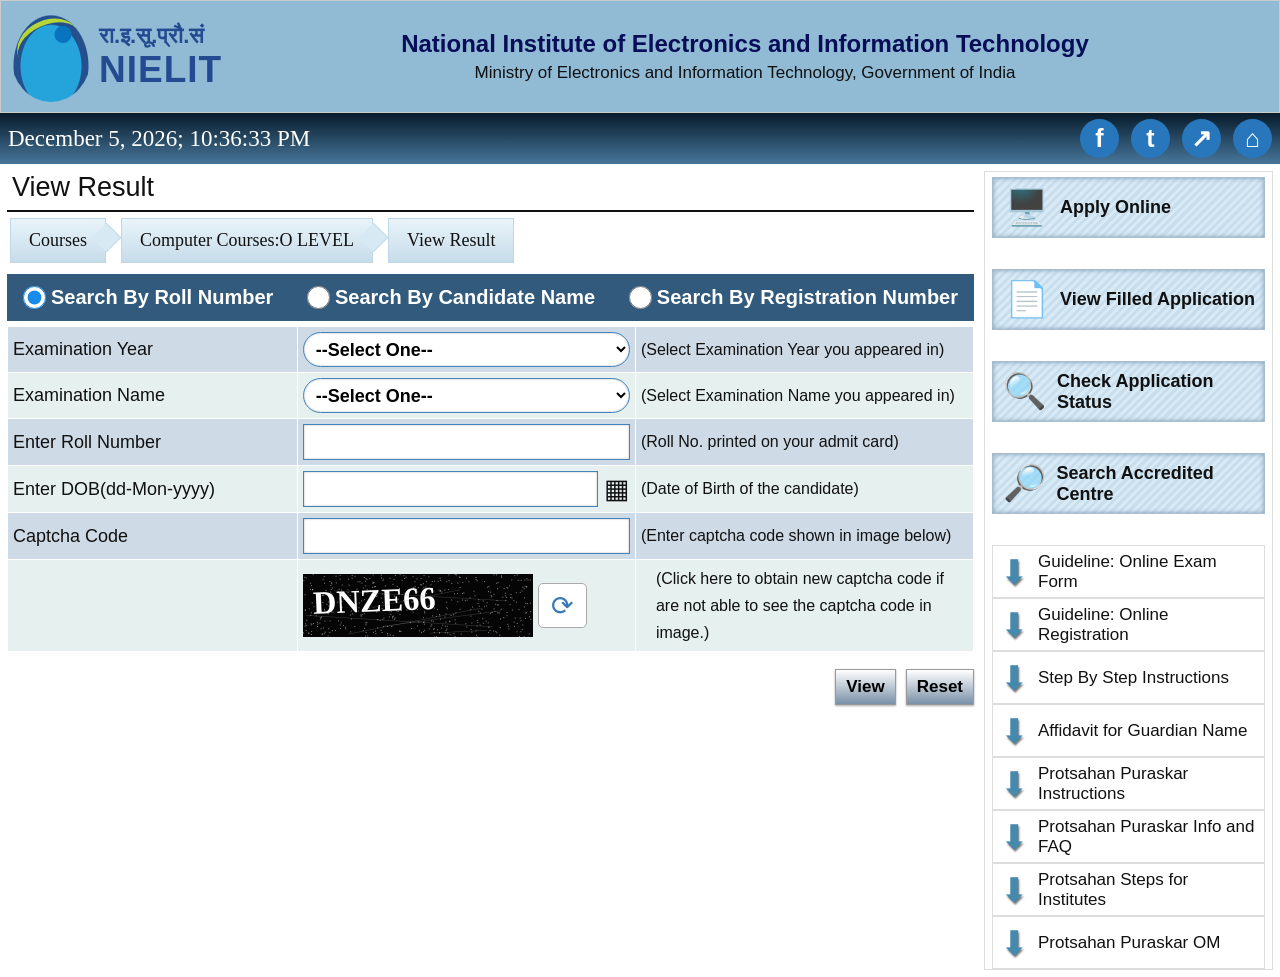
==== commit 42cdb5fa: "Update index.html" ====
--- a/index.html
+++ b/index.html
@@ -1,27 +1,851 @@
+
 <!DOCTYPE html>
-<html>
+<html lang="en">
 <head>
+<meta charset="UTF-8">
+<meta name="viewport" content="width=device-width, initial-scale=1.0">
+<title>NIELIT - View Result</title>
+
 <style>
-.container{
-    display: flex;
+* {
+    margin: 0;
+    padding: 0;
+    box-sizing: border-box;
+}
+
+body {
+    font-family: Arial, Helvetica, sans-serif;
+    background: #fff;
+    color: #111;
+}
+
+/* HEADER */
+
+.header {
+    height: 113px;
+    background: #91bbd5;
+    display: flex;
+    align-items: center;
     justify-content: space-between;
-    align-items: center;
-}
-
-.container img{
-    width: 200px;
-    height: auto;
+    padding: 5px 10px;
+    border: 1px solid #ccc;
+}
+
+.logo {
+    width: 250px;
+    display: flex;
+    align-items: center;
+    gap: 8px;
+}
+
+.logo-symbol {
+    width: 80px;
+    height: 90px;
+    border-radius: 50%;
+    background:
+      radial-gradient(circle at 65% 25%, #0874bd 0 8px, transparent 9px),
+      radial-gradient(ellipse at 50% 60%, #25a4dc 0 30px, #24518e 31px 37px, transparent 38px);
+    position: relative;
+}
+
+.logo-symbol::before {
+    content: "";
+    position: absolute;
+    width: 65px;
+    height: 45px;
+    top: 8px;
+    left: 5px;
+    border-top: 5px solid #b6d638;
+    border-radius: 50%;
+    transform: rotate(-25deg);
+}
+
+.logo-text {
+    color: #244b91;
+    font-size: 37px;
+    font-weight: bold;
+    letter-spacing: 1px;
+}
+
+.logo-text small {
+    display: block;
+    font-size: 22px;
+    letter-spacing: 0;
+}
+
+.header-title {
+    text-align: center;
+    flex: 1;
+    padding-right: 40px;
+}
+
+.header-title h1 {
+    font-size: 24px;
+    color: #080d58;
+    font-weight: bold;
+}
+
+.header-title p {
+    font-size: 17px;
+    margin-top: 5px;
+}
+
+/* TOP NAVIGATION */
+
+.topbar {
+    height: 51px;
+    background: linear-gradient(to bottom, #071b2b, #47769a);
+    display: flex;
+    align-items: center;
+    justify-content: space-between;
+    padding: 0 8px;
+    color: white;
+}
+
+.datetime {
+    font-family: Georgia, serif;
+    font-size: 23px;
+}
+
+.social-icons {
+    display: flex;
+    align-items: center;
+    gap: 12px;
+}
+
+.social-icons span {
+    width: 39px;
+    height: 39px;
+    border-radius: 50%;
+    display: flex;
+    align-items: center;
+    justify-content: center;
+    background: #2877bd;
+    color: white;
+    font-weight: bold;
+    font-size: 25px;
+}
+
+/* MAIN LAYOUT */
+
+.container {
+    display: flex;
+    gap: 10px;
+    padding: 7px 7px;
+}
+
+.main-content {
+    width: 77%;
+}
+
+.sidebar {
+    width: 23%;
+    padding: 0 7px;
+    border: 1px solid #ddd;
+    background: #fff;
+}
+
+/* PAGE TITLE */
+
+.page-title {
+    font-size: 27px;
+    font-weight: normal;
+    padding: 1px 5px 7px;
+    border-bottom: 2px solid #111;
+}
+
+/* BREADCRUMB */
+
+.breadcrumb {
+    display: flex;
+    align-items: center;
+    margin: 6px 0 11px 3px;
+}
+
+.breadcrumb span {
+    background: linear-gradient(#e9f4fa, #c6dce9);
+    border: 1px solid #c0d8e6;
+    padding: 11px 18px;
+    font-family: Georgia, serif;
+    font-size: 18px;
+    position: relative;
+    margin-right: 15px;
+}
+
+.breadcrumb span:not(:last-child)::after {
+    content: "";
+    position: absolute;
+    right: -12px;
+    top: 8px;
+    width: 20px;
+    height: 20px;
+    background: #d7e9f3;
+    border-right: 1px solid #c0d8e6;
+    border-top: 1px solid #c0d8e6;
+    transform: rotate(45deg);
+    z-index: 1;
+}
+
+/* SEARCH OPTIONS */
+
+.search-options {
+    height: 47px;
+    background: #315a7c;
+    display: flex;
+    align-items: center;
+    justify-content: space-between;
+    padding: 0 16px;
+    color: white;
+    font-size: 20px;
+    font-weight: bold;
+    margin-bottom: 5px;
+}
+
+.search-options label {
+    display: flex;
+    align-items: center;
+    gap: 5px;
+    cursor: pointer;
+}
+
+.search-options input {
+    width: 23px;
+    height: 23px;
+    accent-color: #168bea;
+}
+
+/* FORM */
+
+.form-table {
+    width: 100%;
+    border-collapse: collapse;
+    font-size: 18px;
+}
+
+.form-table td {
+    padding: 5px;
+    border: 1px solid white;
+    height: 46px;
+}
+
+.form-table tr:nth-child(odd) {
+    background: #cedae5;
+}
+
+.form-table tr:nth-child(even) {
+    background: #e6f0ef;
+}
+
+.form-table td:first-child {
+    width: 30%;
+}
+
+.form-table td:nth-child(2) {
+    width: 35%;
+}
+
+.form-table td:nth-child(3) {
+    width: 35%;
+}
+
+.form-table input[type="text"],
+.form-table select {
+    width: 100%;
+    height: 36px;
+    border: 1px solid #4285bd;
+    box-shadow: inset 0 0 2px #aaa;
+    padding: 3px;
+    font-size: 18px;
+    background: white;
+}
+
+.form-table select {
+    border-radius: 20px;
+    font-weight: bold;
+    padding-left: 8px;
+    height: 35px;
+}
+
+.form-table input:focus,
+.form-table select:focus {
+    outline: 1px solid #247ac0;
+}
+
+.hint {
+    font-size: 16px;
+}
+
+.dob-row {
+    display: flex;
+    align-items: center;
+    gap: 6px;
+}
+
+.calendar {
+    font-size: 27px;
+    cursor: pointer;
+}
+
+/* CAPTCHA */
+
+.captcha-area {
+    display: flex;
+    align-items: center;
+    gap: 5px;
+}
+
+#captchaCanvas {
+    width: 230px;
+    height: 63px;
+    background: #050505;
+}
+
+.refresh {
+    font-size: 27px;
+    color: #3779b7;
+    background: white;
+    border: 1px solid #aaa;
+    border-radius: 5px;
+    width: 49px;
+    height: 45px;
+    cursor: pointer;
+    margin-left: 0;
+}
+
+.captcha-hint {
+    padding-left: 20px !important;
+    font-size: 16px;
+    line-height: 27px;
+}
+
+/* BUTTONS */
+
+.buttons {
+    display: flex;
+    justify-content: flex-end;
+    gap: 10px;
+    margin-top: 17px;
+}
+
+.buttons button {
+    border: 1px solid #999;
+    background: linear-gradient(#fff, #7991a8);
+    padding: 7px 10px;
+    font-size: 17px;
+    font-weight: bold;
+    cursor: pointer;
+    box-shadow: 0 1px 2px #aaa;
+}
+
+.buttons button:hover {
+    background: #b6ccdc;
+}
+
+/* SIDEBAR */
+
+.side-box {
+    height: 61px;
+    background: repeating-linear-gradient(
+        135deg,
+        #d7eaf6,
+        #d7eaf6 3px,
+        #c9deed 3px,
+        #c9deed 6px
+    );
+    border: 1px solid #a5bdce;
+    box-shadow: inset 0 0 5px #829bad;
+    margin: 5px 0 31px;
+    display: flex;
+    align-items: center;
+    font-size: 18px;
+    font-weight: bold;
+    cursor: pointer;
+}
+
+.side-box:hover {
+    background: #b9d6e8;
+}
+
+.side-icon {
+    width: 67px;
+    text-align: center;
+    font-size: 35px;
+    color: #244e70;
+}
+
+.side-links {
+    margin-top: 0;
+}
+
+.side-links a {
+    display: flex;
+    align-items: center;
+    height: 53px;
+    border: 1px solid #ddd;
+    text-decoration: none;
+    color: #111;
+    font-size: 17px;
+    padding: 0 7px;
+    background: #fff;
+}
+
+.side-links a:hover {
+    background: #e4eff6;
+}
+
+.download-icon {
+    font-size: 34px;
+    color: #4489ae;
+    margin-right: 10px;
+    text-shadow: 1px 2px 2px #777;
+}
+
+/* RESPONSIVE */
+
+@media(max-width: 850px) {
+    .header {
+        height: auto;
+        flex-direction: column;
+        padding: 10px;
+    }
+
+    .header-title {
+        padding: 10px 0;
+    }
+
+    .header-title h1 {
+        font-size: 18px;
+    }
+
+    .header-title p {
+        font-size: 13px;
+    }
+
+    .container {
+        flex-direction: column;
+    }
+
+    .main-content,
+    .sidebar {
+        width: 100%;
+    }
+
+    .search-options {
+        height: auto;
+        flex-wrap: wrap;
+        gap: 10px;
+        padding: 10px;
+        font-size: 14px;
+    }
+
+    .form-table {
+        font-size: 14px;
+    }
+
+    .form-table td:first-child {
+        width: 28%;
+    }
+
+    .form-table td:nth-child(2) {
+        width: 42%;
+    }
+
+    .form-table td:nth-child(3) {
+        width: 30%;
+    }
+
+    .form-table input[type="text"],
+    .form-table select {
+        font-size: 14px;
+    }
+
+    .hint,
+    .captcha-hint {
+        font-size: 12px;
+    }
+
+    .sidebar {
+        margin-top: 20px;
+    }
+
+    .datetime {
+        font-size: 15px;
+    }
+
+    .breadcrumb span {
+        font-size: 13px;
+        padding: 9px;
+    }
+}
+
+@media(max-width: 500px) {
+    .form-table td:nth-child(3) {
+        display: none;
+    }
+
+    .form-table td:nth-child(2) {
+        width: 72%;
+    }
+
+    .form-table td:first-child {
+        width: 28%;
+    }
+
+    .captcha-area {
+        flex-wrap: wrap;
+    }
 }
 </style>
 </head>
 
 <body>
 
+<!-- HEADER -->
+
+<header class="header">
+
+    <div class="logo">
+        <div class="logo-symbol"></div>
+        <div class="logo-text">
+            <small>रा.इ.सू.प्रौ.सं</small>
+            NIELIT
+        </div>
+    </div>
+
+    <div class="header-title">
+        <h1>National Institute of Electronics and Information Technology</h1>
+        <p>Ministry of Electronics and Information Technology, Government of India</p>
+    </div>
+
+</header>
+
+<!-- NAVBAR -->
+
+<div class="topbar">
+
+    <div class="datetime" id="datetime">
+        November 11, 2026; 2:10:19 PM
+    </div>
+
+    <div class="social-icons">
+        <span>f</span>
+        <span>t</span>
+        <span>↗</span>
+        <span>⌂</span>
+    </div>
+
+</div>
+
+<!-- MAIN CONTENT -->
+
 <div class="container">
-    <img src="left.jpg" alt="Left Image">
-
-    <img src="right.jpg" alt="Right Image">
+
+<main class="main-content">
+
+    <div class="page-title">View Result</div>
+
+    <!-- BREADCRUMB -->
+
+    <div class="breadcrumb">
+        <span>Courses</span>
+        <span>Computer Courses:O LEVEL</span>
+        <span>View Result</span>
+    </div>
+
+    <!-- SEARCH OPTIONS -->
+
+    <div class="search-options">
+
+        <label>
+            <input type="radio" name="search" checked>
+            Search By Roll Number
+        </label>
+
+        <label>
+            <input type="radio" name="search">
+            Search By Candidate Name
+        </label>
+
+        <label>
+            <input type="radio" name="search">
+            Search By Registration Number
+        </label>
+
+    </div>
+
+    <!-- RESULT FORM -->
+
+    <form id="resultForm">
+
+    <table class="form-table">
+
+        <tr>
+            <td>Examination Year</td>
+
+            <td>
+                <select required>
+                    <option value="">--Select One--</option>
+                    <option>2026</option>
+                    <option>2025</option>
+                    <option>2024</option>
+                    <option>2023</option>
+                </select>
+            </td>
+
+            <td class="hint">(Select Examination Year you appeared in)</td>
+        </tr>
+
+        <tr>
+            <td>Examination Name</td>
+
+            <td>
+                <select required>
+                    <option value="">--Select One--</option>
+                    <option>January</option>
+                    <option>July</option>
+                </select>
+            </td>
+
+            <td class="hint">(Select Examination Name you appeared in)</td>
+        </tr>
+
+        <tr>
+            <td>Enter Roll Number</td>
+
+            <td>
+                <input type="text" placeholder="" required>
+            </td>
+
+            <td class="hint">(Roll No. printed on your admit card)</td>
+        </tr>
+
+        <tr>
+            <td>Enter DOB(dd-Mon-yyyy)</td>
+
+            <td>
+                <div class="dob-row">
+                    <input type="text" placeholder="">
+                    <span class="calendar">▦</span>
+                </div>
+            </td>
+
+            <td class="hint">(Date of Birth of the candidate)</td>
+        </tr>
+
+        <tr>
+            <td>Captcha Code</td>
+
+            <td>
+                <input type="text" id="captchaInput" required>
+            </td>
+
+            <td class="hint">(Enter captcha code shown in image below)</td>
+        </tr>
+
+        <tr>
+
+            <td></td>
+
+            <td>
+                <div class="captcha-area">
+                    <canvas id="captchaCanvas" width="460" height="126"></canvas>
+
+                    <button type="button" class="refresh"
+                    onclick="generateCaptcha()">⟳</button>
+                </div>
+            </td>
+
+            <td class="captcha-hint">
+                (Click here to obtain new captcha code if are not able to see the captcha code in image.)
+            </td>
+
+        </tr>
+
+    </table>
+
+    <!-- BUTTONS -->
+
+    <div class="buttons">
+        <button type="submit">View</button>
+        <button type="reset">Reset</button>
+    </div>
+
+    </form>
+
+</main>
+
+<!-- RIGHT SIDEBAR -->
+
+<aside class="sidebar">
+
+    <div class="side-box">
+        <div class="side-icon">🖥️</div>
+        Apply Online
+    </div>
+
+    <div class="side-box">
+        <div class="side-icon">📄</div>
+        View Filled Application
+    </div>
+
+    <div class="side-box">
+        <div class="side-icon">🔍</div>
+        Check Application Status
+    </div>
+
+    <div class="side-box">
+        <div class="side-icon">🔎</div>
+        Search Accredited Centre
+    </div>
+
+    <div class="side-links">
+
+        <a href="#">
+            <span class="download-icon">⬇</span>
+            Guideline: Online Exam Form
+        </a>
+
+        <a href="#">
+            <span class="download-icon">⬇</span>
+            Guideline: Online Registration
+        </a>
+
+        <a href="#">
+            <span class="download-icon">⬇</span>
+            Step By Step Instructions
+        </a>
+
+        <a href="#">
+            <span class="download-icon">⬇</span>
+            Affidavit for Guardian Name
+        </a>
+
+        <a href="#">
+            <span class="download-icon">⬇</span>
+            Protsahan Puraskar Instructions
+        </a>
+
+        <a href="#">
+            <span class="download-icon">⬇</span>
+            Protsahan Puraskar Info and FAQ
+        </a>
+
+        <a href="#">
+            <span class="download-icon">⬇</span>
+            Protsahan Steps for Institutes
+        </a>
+
+        <a href="#">
+            <span class="download-icon">⬇</span>
+            Protsahan Puraskar OM
+        </a>
+
+    </div>
+
+</aside>
+
 </div>
+
+<script>
+
+// DATE AND TIME
+
+function updateDateTime() {
+    const now = new Date();
+
+    document.getElementById("datetime").innerText =
+        now.toLocaleDateString("en-US", {
+            month: "long",
+            day: "numeric",
+            year: "numeric"
+        }) + "; " +
+        now.toLocaleTimeString("en-US");
+}
+
+updateDateTime();
+setInterval(updateDateTime, 1000);
+
+
+// CAPTCHA GENERATOR
+
+let captchaText = "";
+
+function generateCaptcha() {
+
+    const canvas = document.getElementById("captchaCanvas");
+    const ctx = canvas.getContext("2d");
+
+    const chars = "ABCDEFGHJKLMNPQRSTUVWXYZ23456789";
+
+    captchaText = "";
+
+    for (let i = 0; i < 6; i++) {
+        captchaText += chars.charAt(
+            Math.floor(Math.random() * chars.length)
+        );
+    }
+
+    ctx.fillStyle = "#050505";
+    ctx.fillRect(0, 0, 460, 126);
+
+    // Noise dots
+
+    for (let i = 0; i < 500; i++) {
+        ctx.fillStyle = "rgba(255,255,255,0.5)";
+        ctx.fillRect(
+            Math.random() * 460,
+            Math.random() * 126,
+            2,
+            2
+        );
+    }
+
+    // Captcha text
+
+    ctx.font = "bold 65px Georgia";
+    ctx.fillStyle = "#ffffff";
+    ctx.textBaseline = "middle";
+
+    ctx.save();
+    ctx.translate(20, 63);
+    ctx.rotate(-0.04);
+    ctx.fillText(captchaText, 0, 0);
+    ctx.restore();
+
+    // Lines
+
+    for (let i = 0; i < 6; i++) {
+        ctx.strokeStyle = "rgba(150,150,150,0.4)";
+        ctx.beginPath();
+        ctx.moveTo(Math.random() * 460, Math.random() * 126);
+        ctx.lineTo(Math.random() * 460, Math.random() * 126);
+        ctx.stroke();
+    }
+}
+
+generateCaptcha();
+
+
+// FORM SUBMISSION
+
+document.getElementById("resultForm").addEventListener("submit",
+function(e) {
+    e.preventDefault();
+
+    const enteredCaptcha =
+        document.getElementById("captchaInput").value.toUpperCase();
+
+    if (enteredCaptcha !== captchaText) {
+        alert("Invalid Captcha Code!");
+        generateCaptcha();
+        document.getElementById("captchaInput").value = "";
+        return;
+    }
+
+    alert("Form submitted successfully! Demo page only.");
+});
+
+</script>
 
 </body>
 </html>
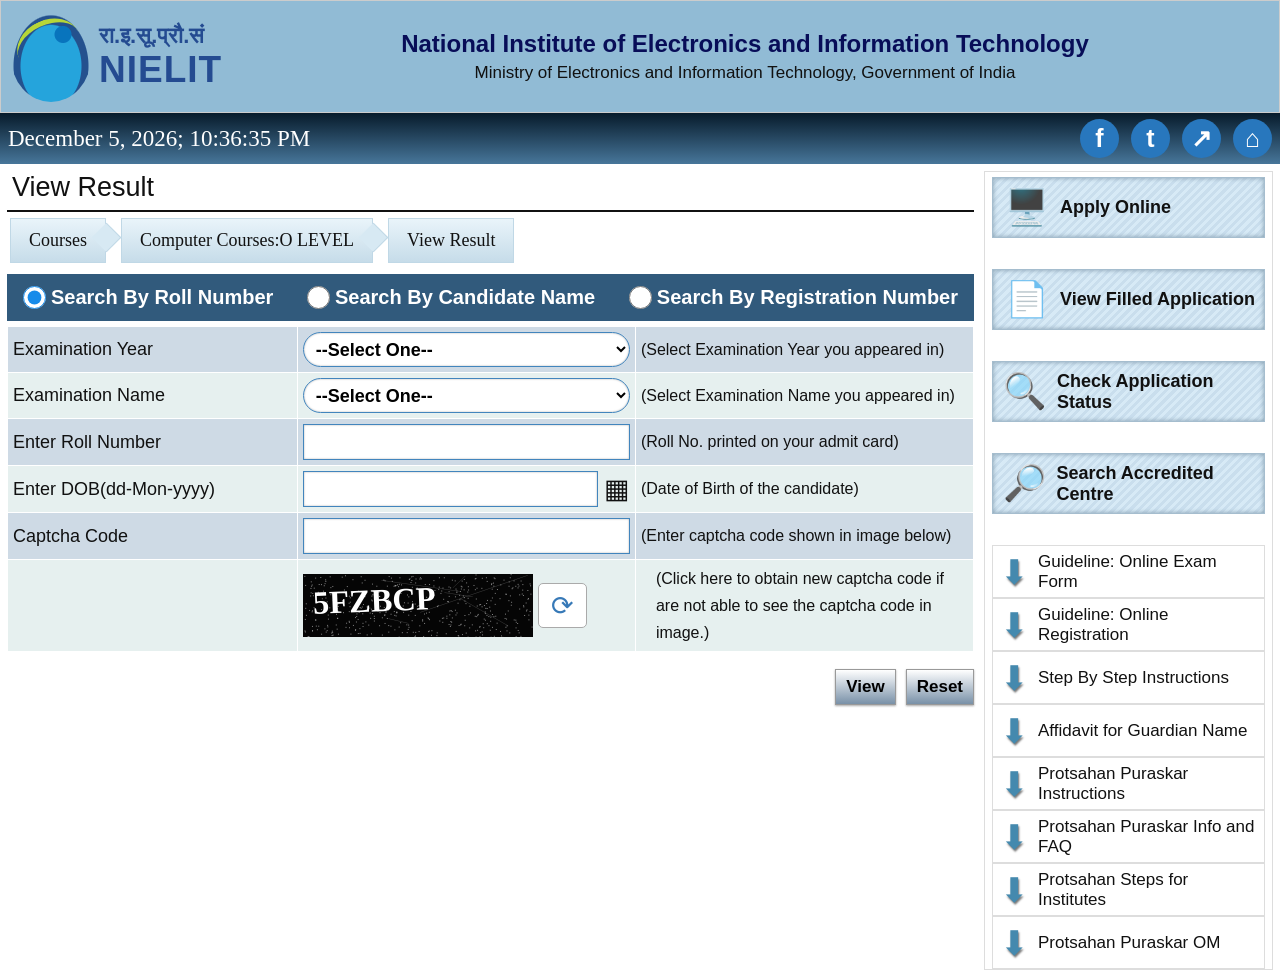
==== commit 73fbf124: "Update index.html" ====
--- a/index.html
+++ b/index.html
@@ -842,7 +842,7 @@
         return;
     }
 
-    alert("Form submitted successfully! Demo page only.");
+    alert("Your Result have been downloaded successfully");
 });
 
 </script>
